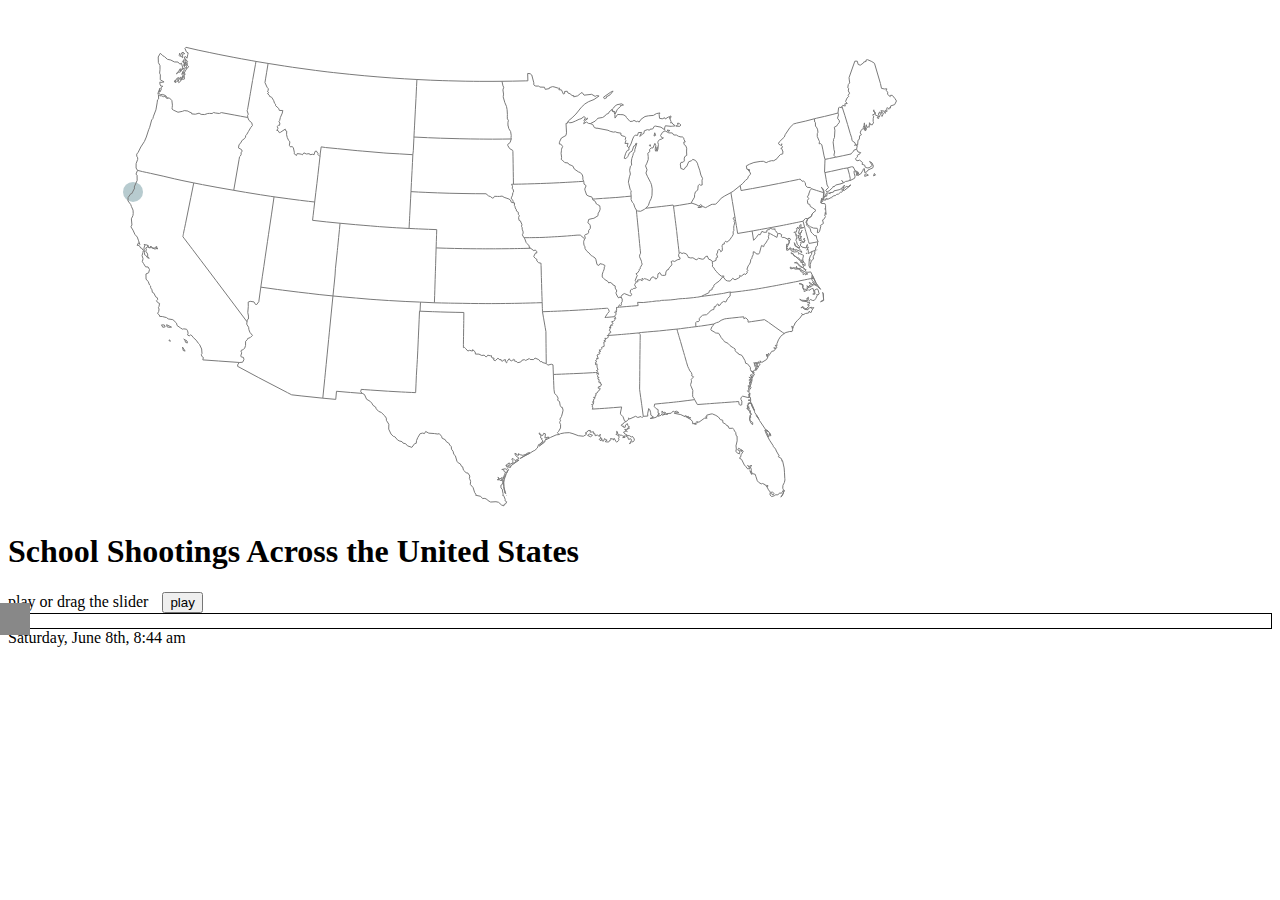
==== interactive_map.html @ ded8a0a3 "Fixing the tooltip and sizes of the circles" ====
<!DOCTYPE html>
<html lang="en">
<head>
  <title>School Shootings</title>
  <meta description="An interactive map of school shootings across the United States.">
  <meta charset="UTF-8"/>
  <link rel="stylesheet" href="/css/slider.css" />
  <link rel="stylesheet" href="citi-bike/css/styles.css" />
  <style>
    .land {
      fill: none;
      stroke: #7A7A7A;
    }

    .state-boundary {
      fill: none;
      stroke: #7A7A7A;
    }

    #tooltip {
      position: absolute;
      height: auto;
      padding: 10px;
      background-color: white;
      -webkit-box-shadow: 0px 0px 4px rgba(0, 0, 0, 0.4);
      -moz-box-shadow: 0px 0px 4px rgba(0, 0, 0, 0.4);
      box-shadow: 0px 0px 4px rgba(0, 0, 0, 0.4);
      pointer-events: none;
      opacity: 0;
    }
  </style>
</head>
<body>
  <div id="container">
    <div id="graphic">
    </div>
    <div id="wrap">
      <h1>School Shootings Across the United States</h1>
      <div id="slider-wrap">
        <span style="margin-right: 10px;">play or drag the slider </span>
        <button id="play">play</button>
        <div id="slider"></div>
      </div>
      <div class="date-wrap">
        <div id="current_time">Saturday, June 8th, 8:44 <span>am</span></div>
      </div>
    </div>

    <div id="tooltip">
      <p class="venue">Venue: <span id="venue-name"></span></p>
      <p class="weapons">Weapons: <span id="weapon-names"></span></p>
    </div>

  </div>

  <script src="/js/d3.v3.min.js"></script>
  <script src="/js/topojson.v1.min.js"></script>
  <script src="/js/jquery-1.10.2.min.js"></script>
  <script src="/js/jquery-ui-1.10.3.custom.min.js"></script>
  <script src="/js/moment.min.js"></script>
  <script src="/js/interactive_map.js"></script>

</body>
</html>
---- css/slider.css ----
/*! jQuery UI - v1.10.3 - 2013-05-03
* http://jqueryui.com
* Includes: jquery.ui.core.css, jquery.ui.accordion.css, jquery.ui.autocomplete.css, jquery.ui.button.css, jquery.ui.datepicker.css, jquery.ui.dialog.css, jquery.ui.menu.css, jquery.ui.progressbar.css, jquery.ui.resizable.css, jquery.ui.selectable.css, jquery.ui.slider.css, jquery.ui.spinner.css, jquery.ui.tabs.css, jquery.ui.tooltip.css
* To view and modify this theme, visit http://jqueryui.com/themeroller/?ffDefault=Verdana%2CArial%2Csans-serif&fwDefault=normal&fsDefault=1.1em&cornerRadius=4px&bgColorHeader=cccccc&bgTextureHeader=highlight_soft&bgImgOpacityHeader=75&borderColorHeader=aaaaaa&fcHeader=222222&iconColorHeader=222222&bgColorContent=ffffff&bgTextureContent=flat&bgImgOpacityContent=75&borderColorContent=aaaaaa&fcContent=222222&iconColorContent=222222&bgColorDefault=e6e6e6&bgTextureDefault=glass&bgImgOpacityDefault=75&borderColorDefault=d3d3d3&fcDefault=555555&iconColorDefault=888888&bgColorHover=dadada&bgTextureHover=glass&bgImgOpacityHover=75&borderColorHover=999999&fcHover=212121&iconColorHover=454545&bgColorActive=ffffff&bgTextureActive=glass&bgImgOpacityActive=65&borderColorActive=aaaaaa&fcActive=212121&iconColorActive=454545&bgColorHighlight=fbf9ee&bgTextureHighlight=glass&bgImgOpacityHighlight=55&borderColorHighlight=fcefa1&fcHighlight=363636&iconColorHighlight=2e83ff&bgColorError=fef1ec&bgTextureError=glass&bgImgOpacityError=95&borderColorError=cd0a0a&fcError=cd0a0a&iconColorError=cd0a0a&bgColorOverlay=aaaaaa&bgTextureOverlay=flat&bgImgOpacityOverlay=0&opacityOverlay=30&bgColorShadow=aaaaaa&bgTextureShadow=flat&bgImgOpacityShadow=0&opacityShadow=30&thicknessShadow=8px&offsetTopShadow=-8px&offsetLeftShadow=-8px&cornerRadiusShadow=8px
* Copyright 2013 jQuery Foundation and other contributors Licensed MIT */

/* Layout helpers
----------------------------------*/
.ui-helper-hidden {
  display: none;
}
.ui-helper-hidden-accessible {
  border: 0;
  clip: rect(0 0 0 0);
  height: 1px;
  margin: -1px;
  overflow: hidden;
  padding: 0;
  position: absolute;
  width: 1px;
}
.ui-helper-reset {
  margin: 0;
  padding: 0;
  border: 0;
  outline: 0;
  line-height: 1.3;
  text-decoration: none;
  font-size: 100%;
  list-style: none;
}
.ui-helper-clearfix:before,
.ui-helper-clearfix:after {
  content: "";
  display: table;
  border-collapse: collapse;
}
.ui-helper-clearfix:after {
  clear: both;
}
.ui-helper-clearfix {
  min-height: 0; /* support: IE7 */
}
.ui-helper-zfix {
  width: 100%;
  height: 100%;
  top: 0;
  left: 0;
  position: absolute;
  opacity: 0;
  filter:Alpha(Opacity=0);
}

.ui-front {
  z-index: 100;
}


/* Interaction Cues
----------------------------------*/
.ui-state-disabled {
  cursor: default !important;
}

/* states and images */
.ui-icon {
  display: block;
  text-indent: -99999px;
  overflow: hidden;
  background-repeat: no-repeat;
}

.ui-slider {
  position: relative;
  text-align: left;
}
.ui-slider .ui-slider-handle {
  position: absolute;
  z-index: 2;
  width: 1.8em;
  height: 1.8em;
  cursor: default;
}
.ui-slider .ui-slider-range {
  position: absolute;
  z-index: 1;
  font-size: .7em;
  display: block;
  border: 0;
  background-position: 0 0;
}

/* For IE8 - See #6727 */
.ui-slider.ui-state-disabled .ui-slider-handle,
.ui-slider.ui-state-disabled .ui-slider-range {
  filter: inherit;
}

.ui-slider-horizontal {
  height: .8em;
}
.ui-slider-horizontal .ui-slider-handle {
  top: -.6em;
  margin-left: -.6em;
}
.ui-slider-horizontal .ui-slider-range {
  top: 0;
  height: 100%;
}
.ui-slider-horizontal .ui-slider-range-min {
  left: 0;
}
.ui-slider-horizontal .ui-slider-range-max {
  right: 0;
}

.ui-slider-vertical {
  width: .8em;
  height: 100px;
}
.ui-slider-vertical .ui-slider-handle {
  left: -.3em;
  margin-left: 0;
  margin-bottom: -.6em;
}
.ui-slider-vertical .ui-slider-range {
  left: 0;
  width: 100%;
}
.ui-slider-vertical .ui-slider-range-min {
  bottom: 0;
}
.ui-slider-vertical .ui-slider-range-max {
  top: 0;
}

.ui-tooltip {
  padding: 8px;
  position: absolute;
  z-index: 9999;
  max-width: 300px;
  -webkit-box-shadow: 0 0 5px #aaa;
  box-shadow: 0 0 5px #aaa;
}
body .ui-tooltip {
  border-width: 2px;
}

/* Component containers
----------------------------------*/
.ui-widget {
  font-family: Verdana,Arial,sans-serif;
  font-size: 1.1em;
}
.ui-widget .ui-widget {
  font-size: 1em;
}
.ui-widget input,
.ui-widget select,
.ui-widget textarea,
.ui-widget button {
  font-family: Verdana,Arial,sans-serif;
  font-size: 1em;
}
.ui-widget-content {
  border: 1px solid black;
  background: #ffffff;
  color: #222222;
}
.ui-widget-content a {
  color: #222222;
}

.ui-widget-header a {
  color: #222222;
}

/* Interaction states
----------------------------------*/
.ui-state-default,
.ui-widget-content .ui-state-default,
.ui-widget-header .ui-state-default {

  background: #888;
  font-weight: normal;
  color: #555555;
}
.ui-state-default a,
.ui-state-default a:link,
.ui-state-default a:visited {
  color: #555555;
  text-decoration: none;
}
.ui-state-hover,
.ui-widget-content .ui-state-hover,
.ui-widget-header .ui-state-hover,
.ui-state-focus,
.ui-widget-content .ui-state-focus,
.ui-widget-header .ui-state-focus {
  background: #888;
  font-weight: normal;
  color: #888;
}
.ui-state-hover a,
.ui-state-hover a:hover,
.ui-state-hover a:link,
.ui-state-hover a:visited {
  color: #212121;
  text-decoration: none;
}
.ui-state-active,
.ui-widget-content .ui-state-active,
.ui-widget-header .ui-state-active {
  background: #ffffff;
  font-weight: normal;
  color: #212121;
}
.ui-state-active a,
.ui-state-active a:link,
.ui-state-active a:visited {
  color: #212121;
  text-decoration: none;
}

/* Interaction Cues
----------------------------------*/
.ui-state-highlight,
.ui-widget-content .ui-state-highlight,
.ui-widget-header .ui-state-highlight {
  background: #fbf9ee;
  color: #363636;
}
.ui-state-highlight a,
.ui-widget-content .ui-state-highlight a,
.ui-widget-header .ui-state-highlight a {
  color: #363636;
}
.ui-state-error,
.ui-widget-content .ui-state-error,
.ui-widget-header .ui-state-error {
  background: #fef1ec;
  color: #cd0a0a;
}
.ui-state-error a,
.ui-widget-content .ui-state-error a,
.ui-widget-header .ui-state-error a {
  color: #cd0a0a;
}
.ui-state-error-text,
.ui-widget-content .ui-state-error-text,
.ui-widget-header .ui-state-error-text {
  color: #cd0a0a;
}
.ui-priority-primary,
.ui-widget-content .ui-priority-primary,
.ui-widget-header .ui-priority-primary {
  font-weight: bold;
}
.ui-priority-secondary,
.ui-widget-content .ui-priority-secondary,
.ui-widget-header .ui-priority-secondary {
  opacity: .7;
  filter:Alpha(Opacity=70);
  font-weight: normal;
}
.ui-state-disabled,
.ui-widget-content .ui-state-disabled,
.ui-widget-header .ui-state-disabled {
  opacity: .35;
  filter:Alpha(Opacity=35);
  background-image: none;
}
.ui-state-disabled .ui-icon {
  filter:Alpha(Opacity=35); /* For IE8 - See #6059 */
}


/* Corner radius */
/*.ui-corner-all,
.ui-corner-top,
.ui-corner-left,
.ui-corner-tl {
  border-top-left-radius: 4px;
}
.ui-corner-all,
.ui-corner-top,
.ui-corner-right,
.ui-corner-tr {
  border-top-right-radius: 4px;
}
.ui-corner-all,
.ui-corner-bottom,
.ui-corner-left,
.ui-corner-bl {
  border-bottom-left-radius: 4px;
}
.ui-corner-all,
.ui-corner-bottom,
.ui-corner-right,
.ui-corner-br {
  border-bottom-right-radius: 4px;
}
*/
/* Overlays */
.ui-widget-overlay {
  background: #aaaaaa;
  opacity: .3;
  filter: Alpha(Opacity=30);
}
.ui-widget-shadow {
  margin: -8px 0 0 -8px;
  padding: 8px;
  background: #aaaaaa;
  opacity: .3;
  filter: Alpha(Opacity=30);
  border-radius: 8px;
}
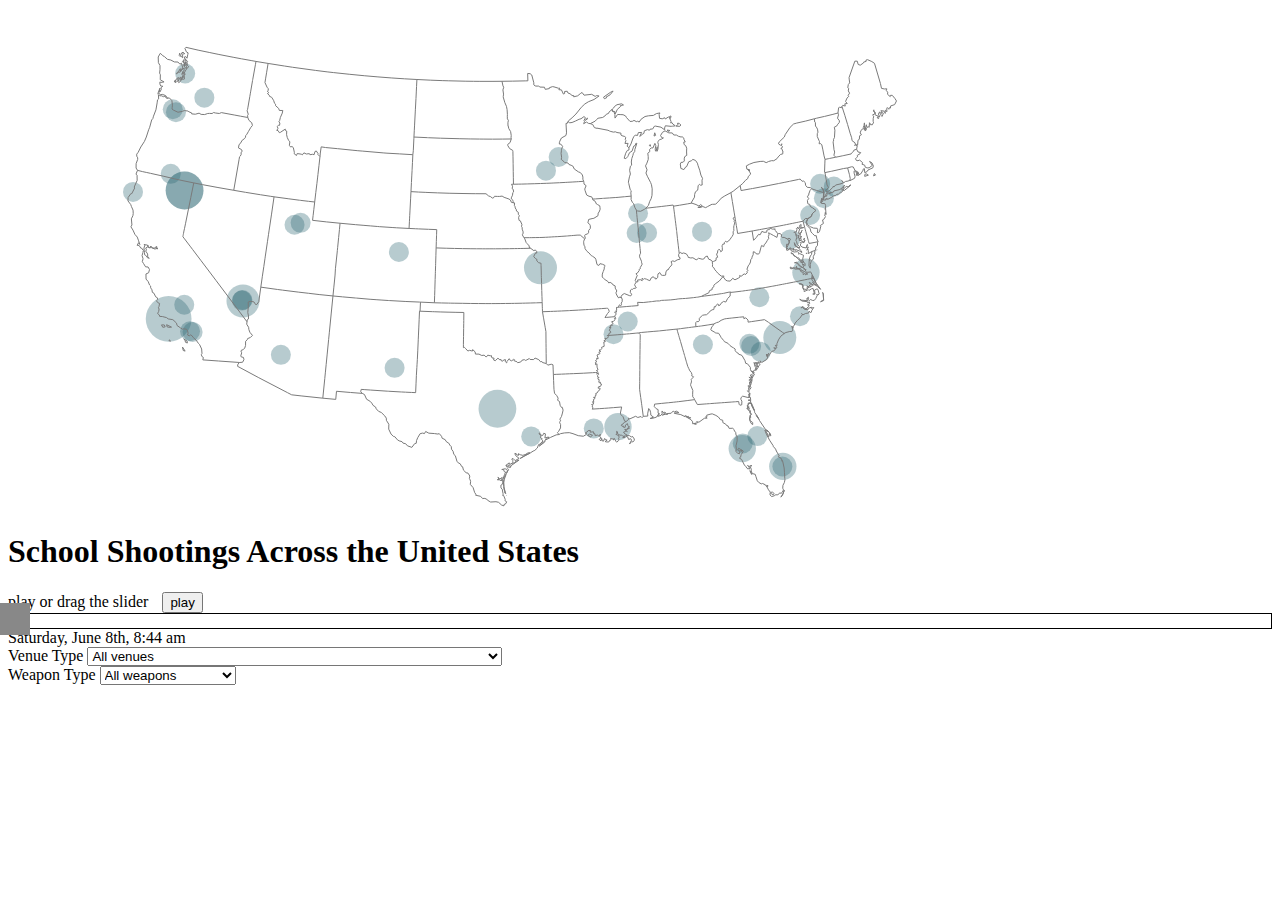
==== commit b70d09e6: "Adding html for the dropdown menus" ====
--- a/interactive_map.html
+++ b/interactive_map.html
@@ -5,7 +5,6 @@
   <meta description="An interactive map of school shootings across the United States.">
   <meta charset="UTF-8"/>
   <link rel="stylesheet" href="/css/slider.css" />
-  <link rel="stylesheet" href="citi-bike/css/styles.css" />
   <style>
     .land {
       fill: none;
@@ -44,6 +43,39 @@
       <div class="date-wrap">
         <div id="current_time">Saturday, June 8th, 8:44 <span>am</span></div>
       </div>
+      <div class="dropdown-wrap">
+        <div class="venue-dropdown-wrap">
+          <span class="dropdown-label">Venue Type</span>
+          <select class="dropdown" id="venue-dropdown">
+            <option value="all" selected="selected">All venues</option>
+            <option value="1">School (includes university, college, etc.)</option>
+            <option value="2">Office</option>
+            <option value="3">Manufacturing (includes warehouse, factory, etc.)</option>
+            <option value="4">Government building</option>
+            <option value="5">Courthouse (includes jail, etc.)</option>
+            <option value="6">Hotel (includes motel, etc.)</option>
+            <option value="7">Casino</option>
+            <option value="8">Industrial (includes oil rig, mine, chemical plant, nuclear plant, etc.)</option>
+            <option value="9">Transportation (includes airport, metro, train, cruise, etc.)</option>
+            <option value="10">Large venue (includes stadium, raceway, amusement park, etc.)</option>
+            <option value="11">Hospital</option>
+            <option value="12">Military base</option>
+          </select>
+        </div>
+        <div class="weapon-dropdown-wrap">
+          <span class="dropdown-label">Weapon Type</span>
+          <select class="dropdown" id="weapon-dropdown">
+            <option value="all" selected="selected">All weapons</option>
+            <option value="pistol">Pistol</option>
+            <option value="rifle">Rifle</option>
+            <option value="shotgun">Shotgun</option>
+            <option value="unknownGun">Unknown Gun</option>
+            <option value="explosive">Explosive</option>
+            <option value="knife">Knife</option>
+            <option value="nonMetallicObject">Non-metallic object</option>
+          </select>
+        </div>
+      </div>
     </div>
 
     <div id="tooltip">
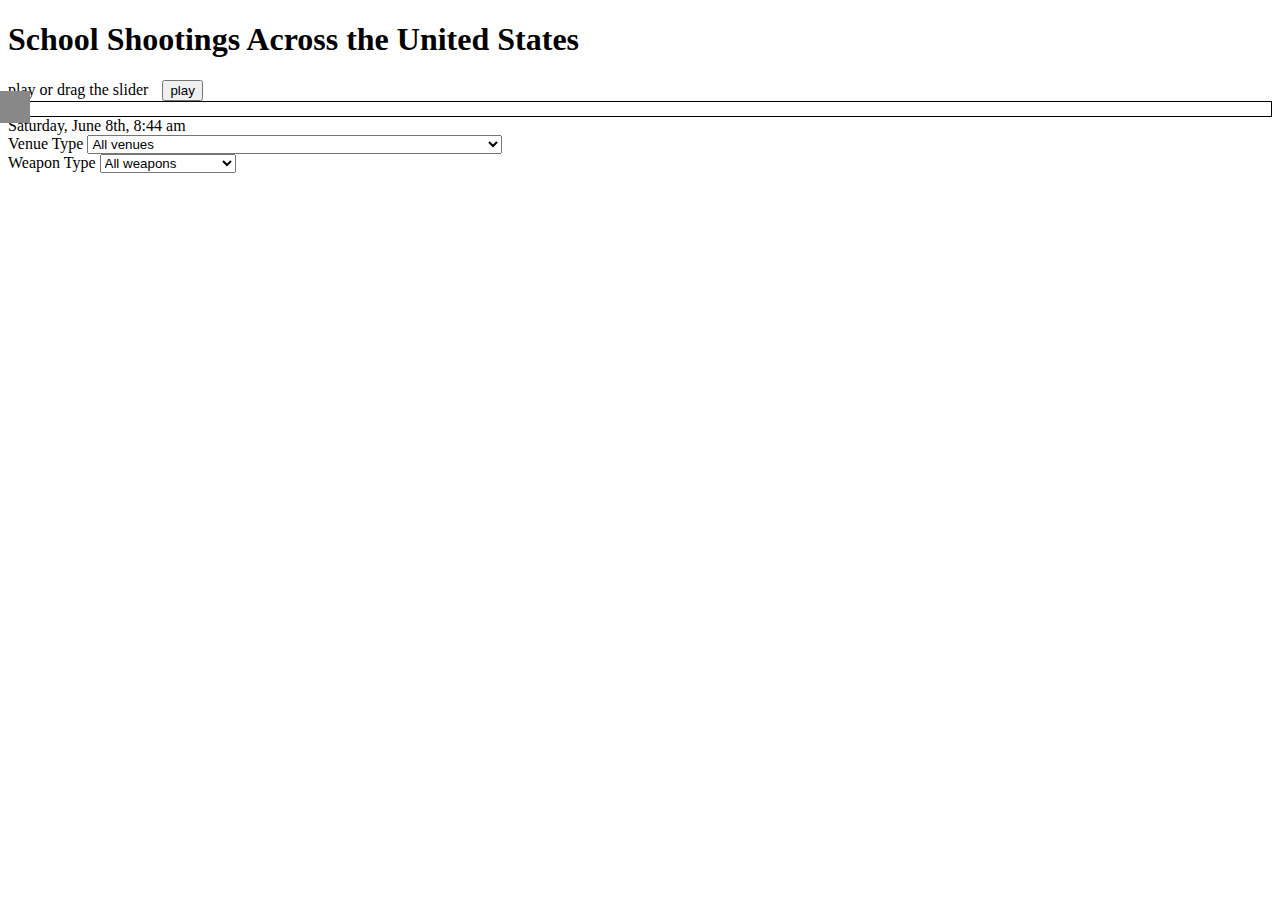
==== commit 5ea17098: "Moving script files" ====
--- a/interactive_map.html
+++ b/interactive_map.html
@@ -4,6 +4,12 @@
   <title>School Shootings</title>
   <meta description="An interactive map of school shootings across the United States.">
   <meta charset="UTF-8"/>
+  <script src="/js/d3.v3.min.js"></script>
+  <script src="/js/topojson.v1.min.js"></script>
+  <script src="/js/jquery-1.10.2.min.js"></script>
+  <script src="/js/jquery-ui-1.10.3.custom.min.js"></script>
+  <script src="/js/moment.min.js"></script>
+  <script src="/js/interactive_map.js"></script>
   <link rel="stylesheet" href="/css/slider.css" />
   <style>
     .land {
@@ -84,13 +90,5 @@
     </div>
 
   </div>
-
-  <script src="/js/d3.v3.min.js"></script>
-  <script src="/js/topojson.v1.min.js"></script>
-  <script src="/js/jquery-1.10.2.min.js"></script>
-  <script src="/js/jquery-ui-1.10.3.custom.min.js"></script>
-  <script src="/js/moment.min.js"></script>
-  <script src="/js/interactive_map.js"></script>
-
 </body>
 </html>
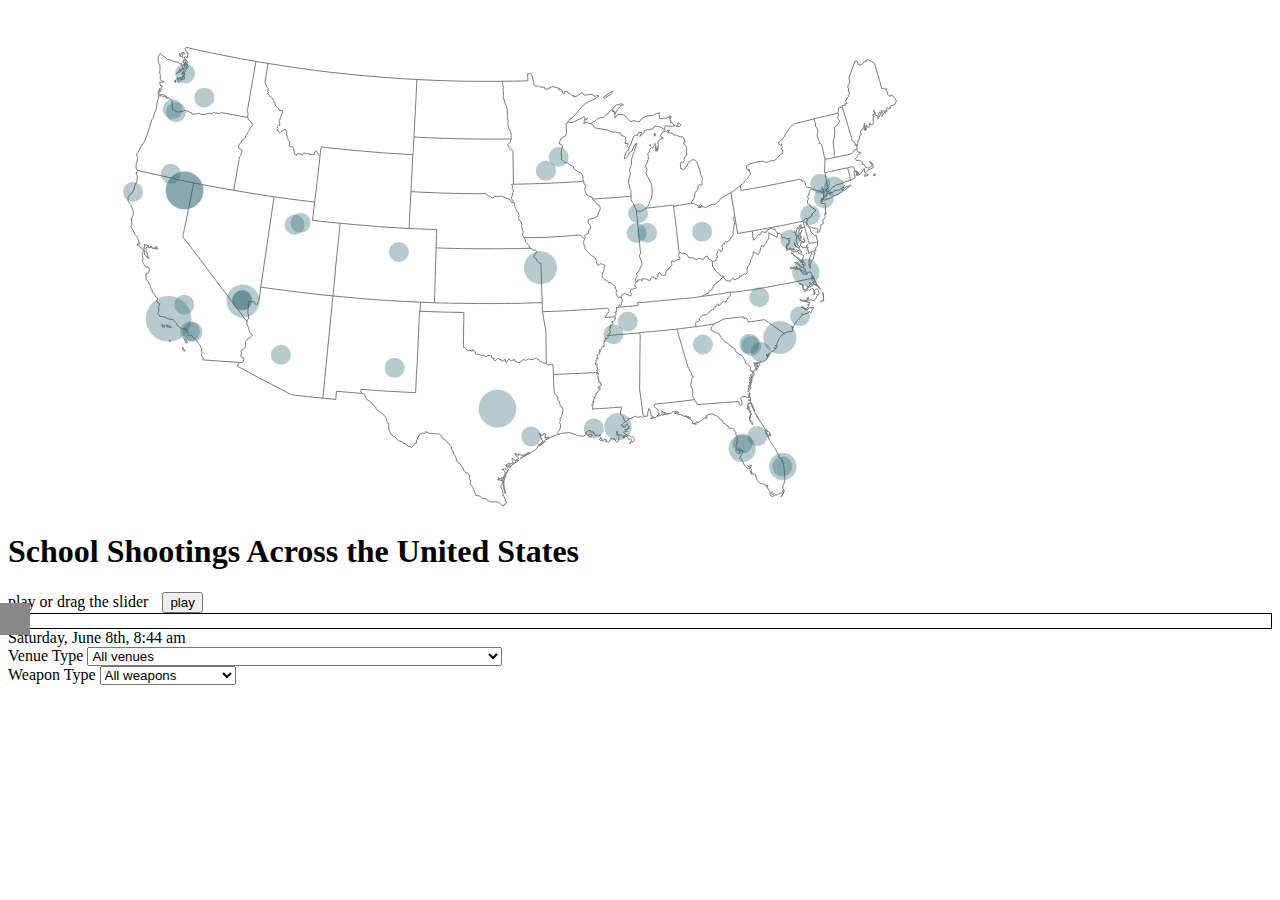
==== commit 07478bf9: "Changing some link issues" ====
--- a/interactive_map.html
+++ b/interactive_map.html
@@ -4,13 +4,7 @@
   <title>School Shootings</title>
   <meta description="An interactive map of school shootings across the United States.">
   <meta charset="UTF-8"/>
-  <script src="/js/d3.v3.min.js"></script>
-  <script src="/js/topojson.v1.min.js"></script>
-  <script src="/js/jquery-1.10.2.min.js"></script>
-  <script src="/js/jquery-ui-1.10.3.custom.min.js"></script>
-  <script src="/js/moment.min.js"></script>
-  <script src="/js/interactive_map.js"></script>
-  <link rel="stylesheet" href="/css/slider.css" />
+  <link rel="stylesheet" href="./css/slider.css" />
   <style>
     .land {
       fill: none;
@@ -89,6 +83,13 @@
       <p class="weapons">Weapons: <span id="weapon-names"></span></p>
     </div>
 
+    <script src="./js/d3.v3.min.js"></script>
+    <script src="./js/topojson.v1.min.js"></script>
+    <script src="./js/jquery-1.10.2.min.js"></script>
+    <script src="./js/jquery-ui-1.10.3.custom.min.js"></script>
+    <script src="./js/moment.min.js"></script>
+    <script src="./js/interactive_map.js"></script>
+
   </div>
 </body>
 </html>
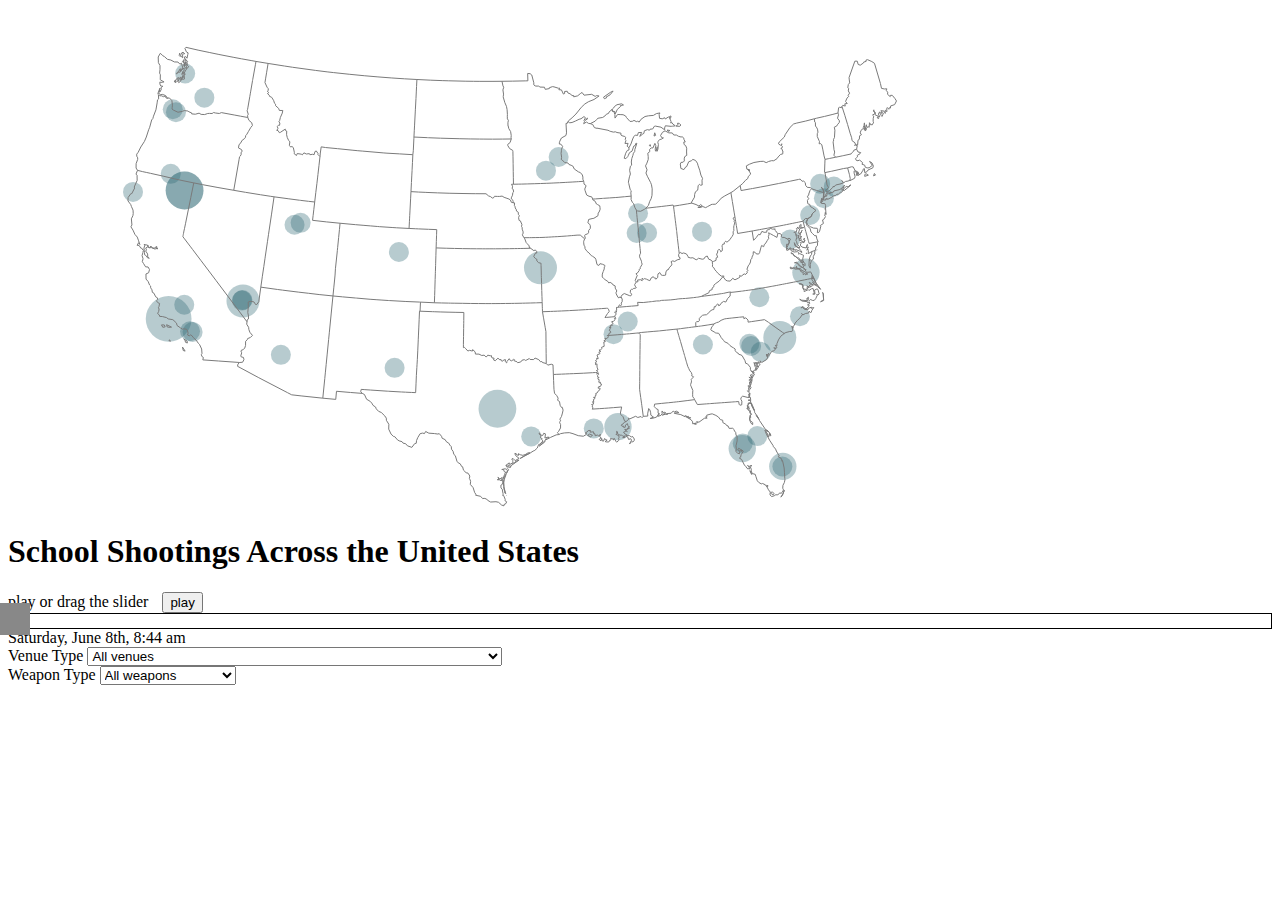
==== commit c6fe8357: "Creating the information panel" ====
--- a/interactive_map.html
+++ b/interactive_map.html
@@ -27,11 +27,63 @@
       pointer-events: none;
       opacity: 0;
     }
+
+    /* Information panel */
+    .sr-only {
+      position: absolute;
+      width: 1px;
+      height: 1px;
+      padding: 0;
+      margin: -1px;
+      overflow: hidden;
+      clip: rect(0,0,0,0);
+      border: 0;
+    }
+
+    .close:hover, .close:focus {
+      color: #000;
+      text-decoration: none;
+      cursor: pointer;
+      filter: alpha(opacity=50);
+      opacity: .5;
+    }
+
+    #information-panel {
+      top: 10px;
+      position: absolute;
+      background-color: #d9e0e5;
+      width: 30%;
+      height: 500px;
+    }
+
+    #close-information-panel {
+      top: 2px;
+      position: absolute;
+      right: 2px;
+    }
   </style>
 </head>
 <body>
   <div id="container">
     <div id="graphic">
+    </div>
+    <div id="information-panel" style="display:none;">
+      <div class="information-header">
+        <h1>Information</h1>
+        <button type="button" class="close" data-dismiss="alert" id="close-information-panel">
+          <span aria-hidden="true">×</span>
+          <span class="sr-only">Close</span>
+        </button>
+      </div>
+      <div class="shooting-information">
+        <p class="venue">Venue: <span id="detailed-info-venue-name"></span></p>
+        <p class="date">Date: <span id="detailed-info-date"></span></p>
+        <p class="city">City: <span id="detailed-info-city"></span></p>
+        <p class="state">State: <span id="detailed-info-state"></span></p>
+        <p class="people-killed">People Killed: <span id="detailed-info-people-killed"></span></p>
+        <p class="people-injured">People Injured: <span id="detailed-info-people-injured"></span></p>
+        <p class="ground-zero"><a href="#" id="detailed-info-ground-zero">Ground Zero</a></p>
+      </div>
     </div>
     <div id="wrap">
       <h1>School Shootings Across the United States</h1>
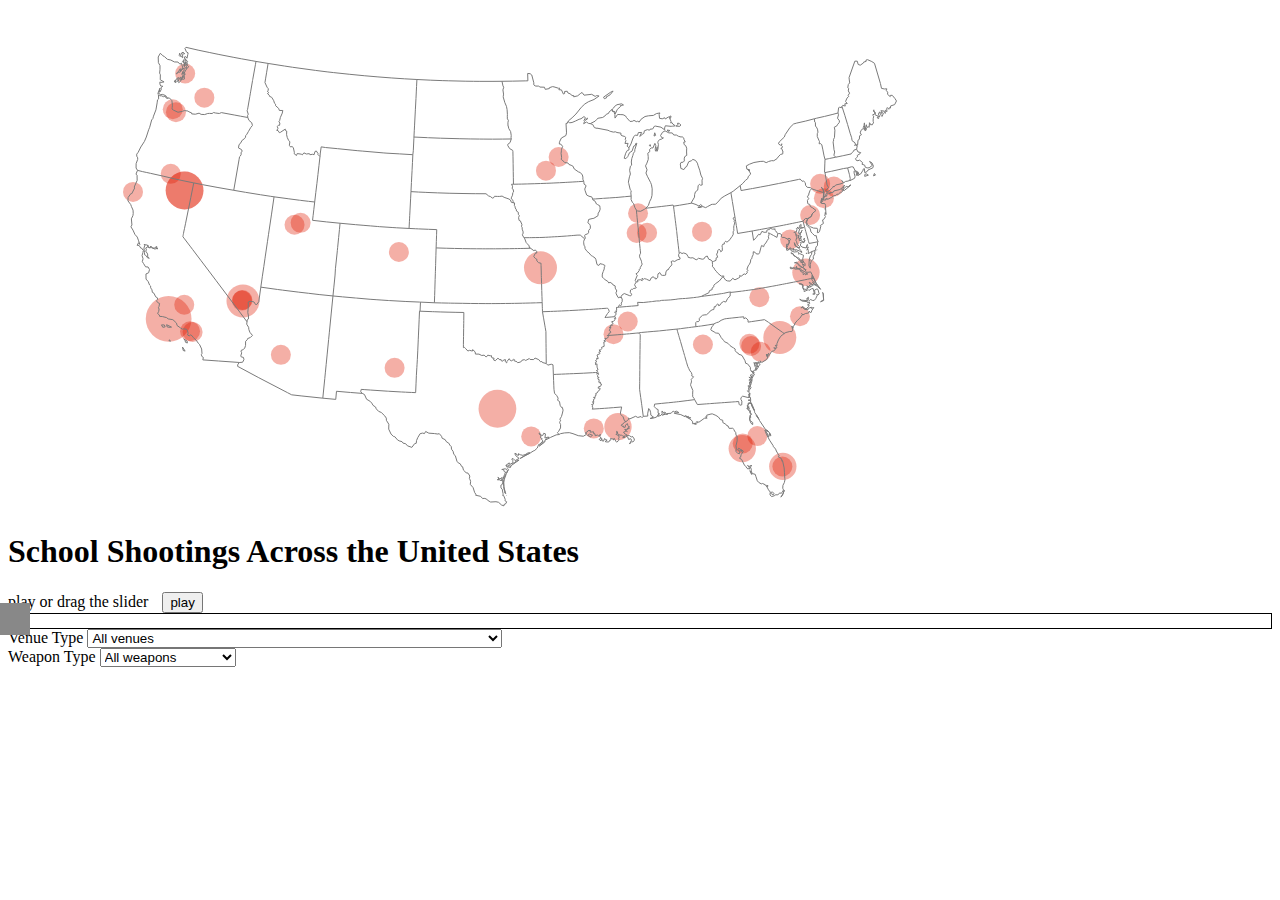
==== commit 01583704: "Aesthetic changes" ====
--- a/interactive_map.html
+++ b/interactive_map.html
@@ -82,7 +82,7 @@
         <p class="state">State: <span id="detailed-info-state"></span></p>
         <p class="people-killed">People Killed: <span id="detailed-info-people-killed"></span></p>
         <p class="people-injured">People Injured: <span id="detailed-info-people-injured"></span></p>
-        <p class="ground-zero"><a href="#" id="detailed-info-ground-zero">Ground Zero</a></p>
+        <p class="ground-zero"><a href="#" id="detailed-info-ground-zero" target="_blank">Ground Zero</a></p>
       </div>
     </div>
     <div id="wrap">
@@ -93,7 +93,7 @@
         <div id="slider"></div>
       </div>
       <div class="date-wrap">
-        <div id="current_time">Saturday, June 8th, 8:44 <span>am</span></div>
+        <div id="current_time"></div>
       </div>
       <div class="dropdown-wrap">
         <div class="venue-dropdown-wrap">
@@ -131,8 +131,8 @@
     </div>
 
     <div id="tooltip">
-      <p class="venue">Venue: <span id="venue-name"></span></p>
-      <p class="weapons">Weapons: <span id="weapon-names"></span></p>
+      <p class="venue"><span id="venue-name"></span></p>
+      <p class="weapons"><span id="weapon-names"></span></p>
     </div>
 
     <script src="./js/d3.v3.min.js"></script>
